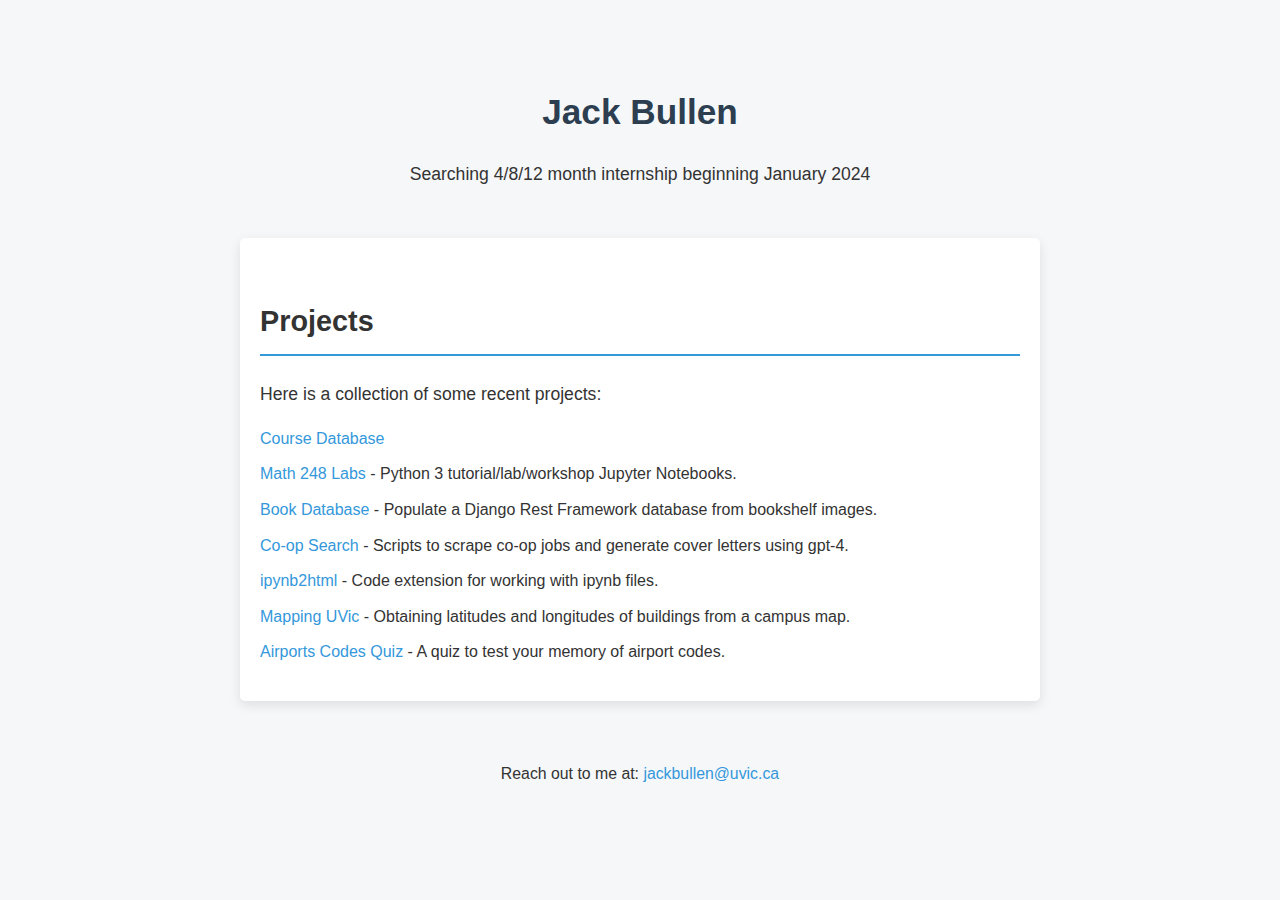
==== index.html @ a9e7a070 "base layer" ====
<!DOCTYPE html>
<html lang="en">

<head>
    <meta charset="UTF-8">
    <meta name="viewport" content="width=device-width, initial-scale=1.0">
    <title>Project Demos</title>
    <link rel="stylesheet" href="styles.css"> <!-- Linking to the external stylesheet -->
</head>

<body>

    <!-- Header Section -->
    <header>
        <h1>Jack Bullen</h1>
        <p>Searching 4/8/12 month internship beginning January 2024</p>
    </header>

    <!-- Portfolio Section -->
    <section class="project-description"> <!-- Using project-description class for consistency -->
        <h2>Projects</h2>
        <p>Here is a collection of some recent projects:</p>
        <ul>
            <li><a href="courses.html">Course Database</a></li>
            <li><a href="248labs.html">Math 248 Labs</a> - Python 3 tutorial/lab/workshop Jupyter Notebooks.</li>
            <li><a href="drfdata.html">Book Database</a> - Populate a Django Rest Framework database from bookshelf images.</li>
            <li><a href="coopsrh.html">Co-op Search</a> - Scripts to scrape co-op jobs and generate cover letters using gpt-4.</li>
            <li><a href="ipynb2h.html">ipynb2html</a> - Code extension for working with ipynb files.</li>
            <li><a href="mapuvic.html">Mapping UVic</a> - Obtaining latitudes and longitudes of buildings from a campus map.</li>
            <li><a href="airport.html">Airports Codes Quiz</a> - A quiz to test your memory of airport codes.</li>
            <!-- Add more projects as necessary -->
        </ul>
    </section>

    <!-- Footer Section -->
    <footer>
        <p>Reach out to me at: <a href="mailto:jackbullen@uvic.ca">jackbullen@uvic.ca</a></p>
    </footer>

</body>

</html>
---- styles.css ----
/* Base Styles */
body {
    font-family: 'Segoe UI', Tahoma, Geneva, Verdana, sans-serif;
    margin: 40px auto;
    max-width: 800px;
    padding: 20px;
    line-height: 1.6;
    background-color: #f6f7f9;
    color: #333;
    transition: all 0.3s ease-in-out;
}

a {
    color: #3498db;
    text-decoration: none;
    transition: color 0.3s ease-in-out;
}

a:hover {
    color: #2c3e50;
    text-decoration: underline;
}

header {
    text-align: center;
    margin-bottom: 50px;
}

h1 {
    font-size: 2.2em;
    color: #2c3e50;
    margin-bottom: 10px;
}

h2 {
    border-bottom: 2px solid #3498db;
    padding-bottom: 10px;
    margin-top: 40px;
    font-size: 1.8em;
}

h3 {
    color: #2c3e50;
    margin-top: 20px;
    font-size: 1.5em;
}

p {
    font-size: 1.1em;
    margin-top: 20px;
}

ul {
    list-style-type: none;
    padding-left: 0;
}

li {
    margin-bottom: 10px;
}

img {
    max-width: 100%;
    display: block;
    margin: 20px auto;
    border-radius: 5px;
    box-shadow: 0px 4px 8px rgba(0, 0, 0, 0.1);
}

/* Project Descriptions */
.project-description {
    background-color: #fff;
    padding: 20px;
    box-shadow: 0px 4px 12px rgba(0, 0, 0, 0.1);
    border-radius: 5px;
    margin-top: 20px;
}

/* Footer */
footer {
    margin-top: 60px;
    text-align: center;
    font-size: 0.9em;
}

/* Hover Effects */
.project-description:hover {
    box-shadow: 0px 26px 36px rgba(0, 0, 0, 0.1);
}
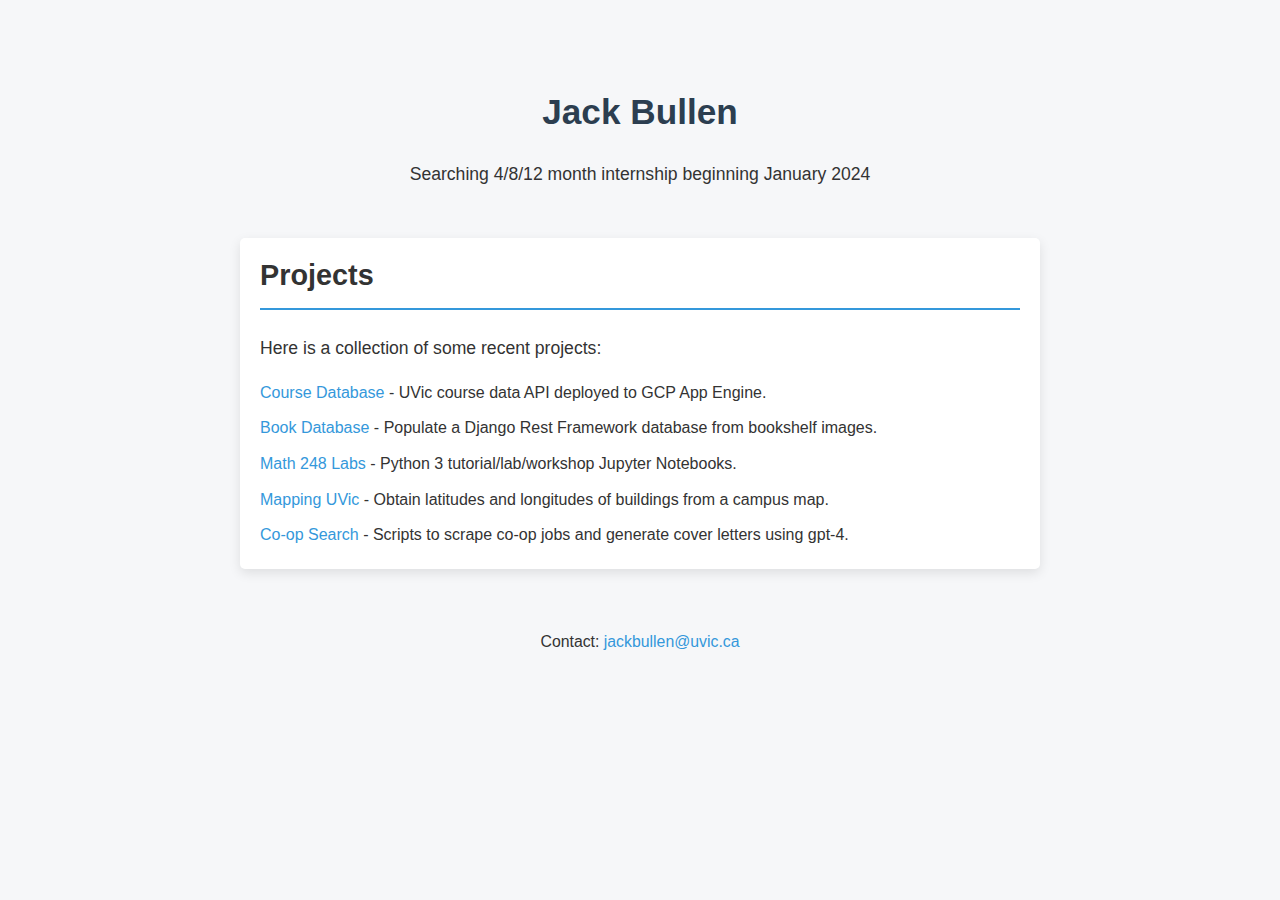
==== commit 14c40492: "first draft" ====
--- a/index.html
+++ b/index.html
@@ -21,20 +21,17 @@
         <h2>Projects</h2>
         <p>Here is a collection of some recent projects:</p>
         <ul>
-            <li><a href="courses.html">Course Database</a></li>
+            <li><a href="courses.html">Course Database</a> - UVic course data API deployed to GCP App Engine.</li>
+            <li><a href="drfdata.html">Book Database</a> - Populate a Django Rest Framework database from bookshelf images.</li>
             <li><a href="248labs.html">Math 248 Labs</a> - Python 3 tutorial/lab/workshop Jupyter Notebooks.</li>
-            <li><a href="drfdata.html">Book Database</a> - Populate a Django Rest Framework database from bookshelf images.</li>
+            <li><a href="mapuvic.html">Mapping UVic</a> - Obtain latitudes and longitudes of buildings from a campus map.</li>
             <li><a href="coopsrh.html">Co-op Search</a> - Scripts to scrape co-op jobs and generate cover letters using gpt-4.</li>
-            <li><a href="ipynb2h.html">ipynb2html</a> - Code extension for working with ipynb files.</li>
-            <li><a href="mapuvic.html">Mapping UVic</a> - Obtaining latitudes and longitudes of buildings from a campus map.</li>
-            <li><a href="airport.html">Airports Codes Quiz</a> - A quiz to test your memory of airport codes.</li>
-            <!-- Add more projects as necessary -->
         </ul>
     </section>
 
     <!-- Footer Section -->
     <footer>
-        <p>Reach out to me at: <a href="mailto:jackbullen@uvic.ca">jackbullen@uvic.ca</a></p>
+        <p>Contact: <a href="mailto:jackbullen@uvic.ca">jackbullen@uvic.ca</a></p>
     </footer>
 
 </body>
--- a/styles.css
+++ b/styles.css
@@ -1,4 +1,57 @@
 /* Base Styles */
+
+figure:hover figcaption {
+    opacity: 0;
+}
+
+quote {
+    display: block;
+
+    font-size: 0.8em;
+    font-style: italic;
+    color: #000000;
+    margin-top: 5px;
+    margin-bottom: 20px;
+}
+
+iframe {
+    padding: 15px;
+    border: none;
+    text-align: center;
+    margin: 0 auto;
+    display: block;
+    padding-bottom: 20px;
+}
+
+figure {
+    position: relative;
+    overflow: hidden;
+    background-color: #f6f7f9;
+    border-radius: 5px;
+    box-shadow: 0px 4px 12px rgba(0, 0, 0, 0.1);
+}
+
+figure:hover {
+    box-shadow: 0px 26px 36px rgba(0, 0, 0, 0.1);
+    scale: 1.03;
+    width: 90%;
+}
+
+figcaption {
+    position: absolute;
+    top: 0;
+    left: 0;
+    padding: 10px 20px;
+    width: 100%;
+    height: 100%;
+    opacity: 10;
+    background: rgba(96, 96, 96, 0.6);
+    color: #fff;
+    text-align: center;
+    transition: all 0.6s ease-in-out;
+}
+
+
 body {
     font-family: 'Segoe UI', Tahoma, Geneva, Verdana, sans-serif;
     margin: 40px auto;
@@ -35,7 +88,7 @@
 h2 {
     border-bottom: 2px solid #3498db;
     padding-bottom: 10px;
-    margin-top: 40px;
+    margin-top: 13px;
     font-size: 1.8em;
 }
 
@@ -67,13 +120,15 @@
     box-shadow: 0px 4px 8px rgba(0, 0, 0, 0.1);
 }
 
-/* Project Descriptions */
 .project-description {
     background-color: #fff;
-    padding: 20px;
+    padding-left: 20px;
+    padding-right: 20px;
+    padding-top: 1px;
     box-shadow: 0px 4px 12px rgba(0, 0, 0, 0.1);
     border-radius: 5px;
-    margin-top: 20px;
+    margin-top: 5px;
+    padding-bottom: 5px;
 }
 
 /* Footer */
@@ -86,4 +141,4 @@
 /* Hover Effects */
 .project-description:hover {
     box-shadow: 0px 26px 36px rgba(0, 0, 0, 0.1);
-}
+}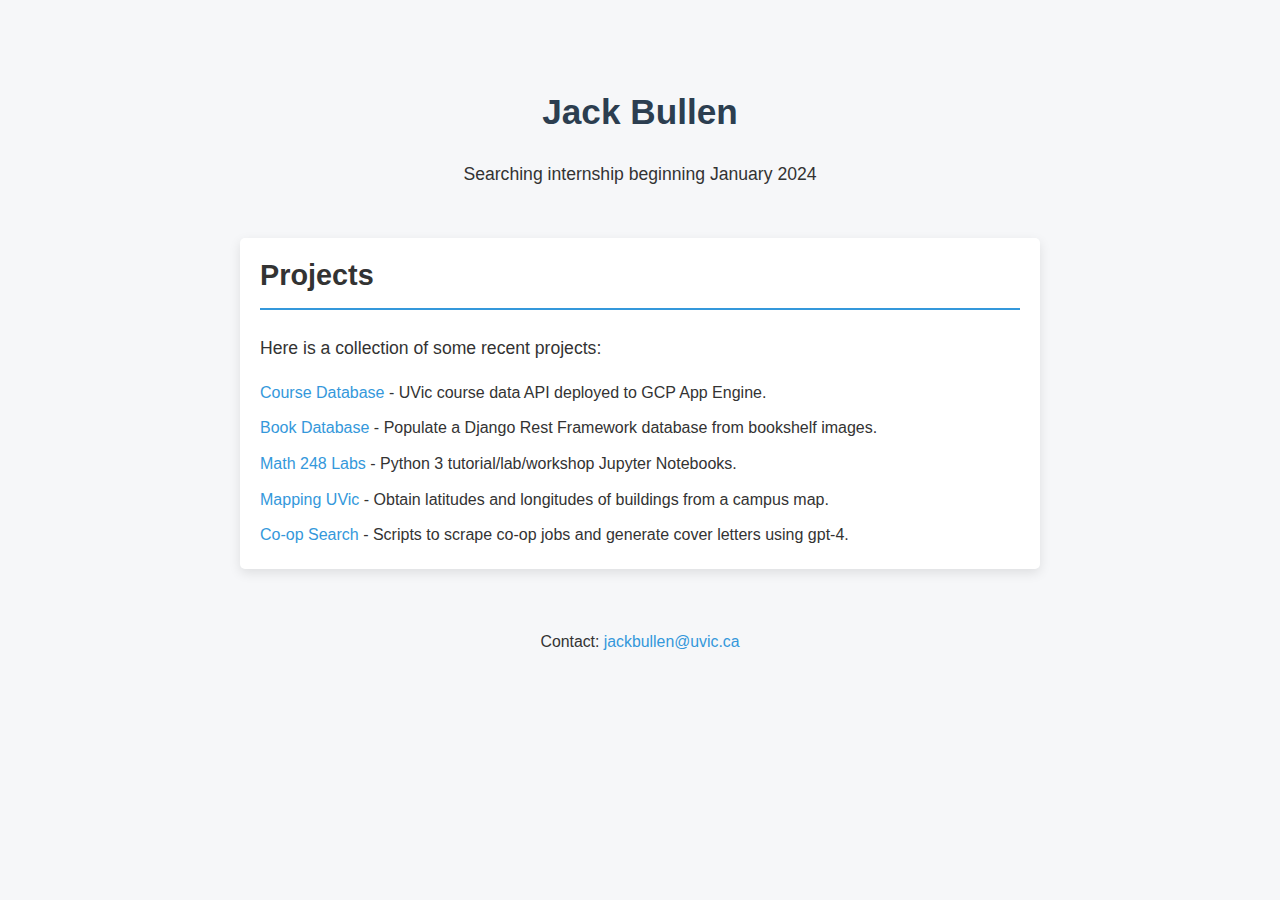
==== commit 7cff4271: "dates" ====
--- a/index.html
+++ b/index.html
@@ -13,7 +13,7 @@
     <!-- Header Section -->
     <header>
         <h1>Jack Bullen</h1>
-        <p>Searching 4/8/12 month internship beginning January 2024</p>
+        <p>Searching internship beginning January 2024</p>
     </header>
 
     <!-- Portfolio Section -->
